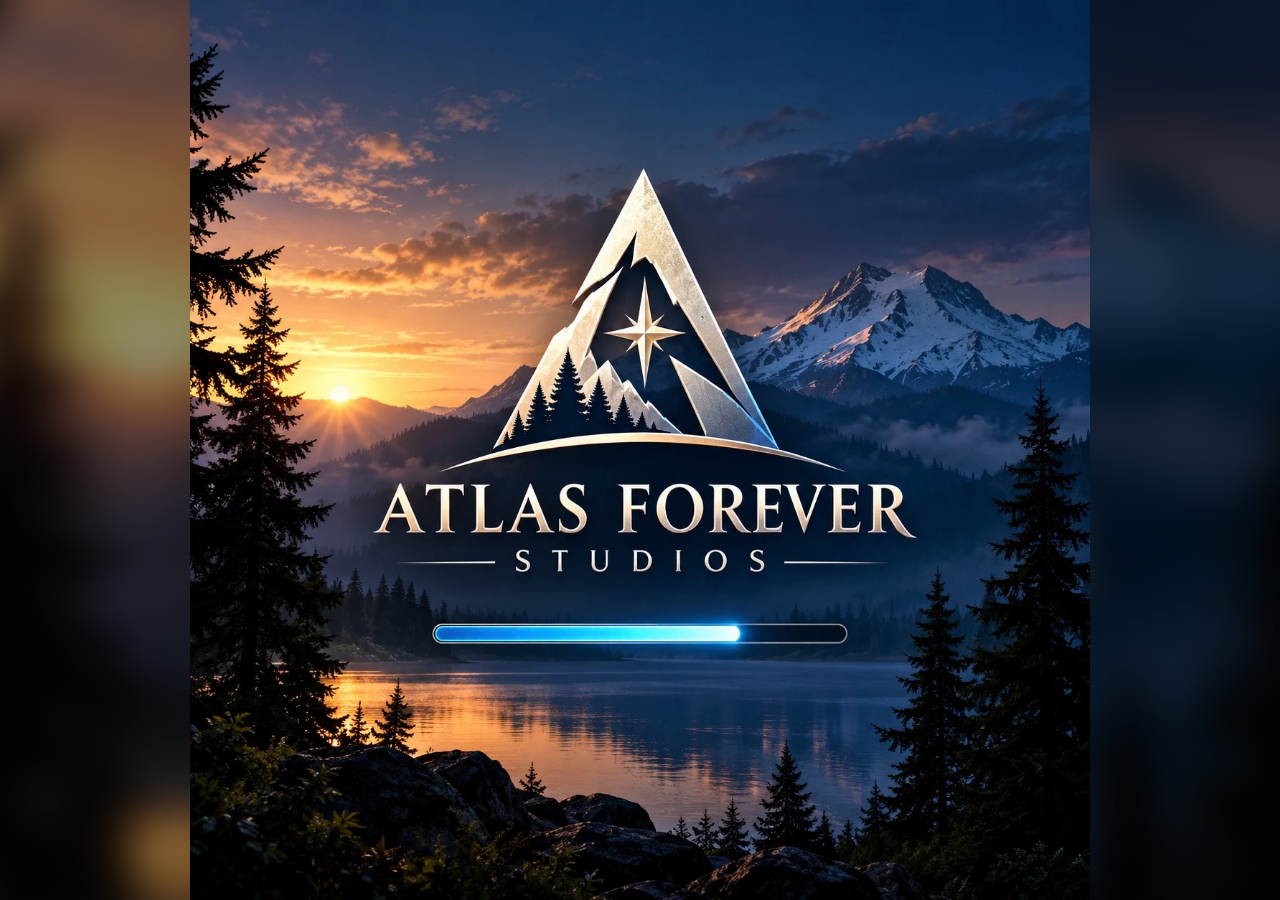
==== index.html @ 2c6d5b11 "Playable World Boss build Co-Authored-By: Claude Opus 5.5 <noreply@anthropic.com>" ====
<!doctype html>
<html lang="en">
<head>
  <meta charset="utf-8">
  <meta name="viewport" content="width=device-width, initial-scale=1, viewport-fit=cover, user-scalable=no">
  <meta name="theme-color" content="#0b1020">
  <title>World Boss</title>
  <link rel="stylesheet" href="css/theme.css">
  <link rel="stylesheet" href="css/app.css">
</head>
<body>
  <div id="studio-splash" aria-label="Atlas Forever Studios"><img class="bg" src="art/atlas-startup.webp" alt=""><img class="fg" src="art/atlas-startup.webp" alt="Atlas Forever Studios"></div>
  <div id="app">
    <header id="top"></header>
    <main id="screen"></main>
    <nav id="nav"></nav>
  </div>
  <div id="sheet-root"></div>
  <div id="toast" role="status" aria-live="polite"></div>
  <script type="module" src="js/main.js"></script>
</body>
</html>
---- css/theme.css ----
:root {
  --bg: #0b1020;
  --bg2: #0f1730;
  --panel: #121a33;
  --panel2: #18224a;
  --edge: #2a3763;
  --text: #e8ecff;
  --muted: #8a95c4;
  --gold: #f5b942;
  --ember: #ff6a3d;
  --hp: #d8322e;
  --hp2: #ff7a59;
  --ok: #3ddc84;
  --blue: #2f7bff;
  --gray: #5b6488;
  --radius: 14px;
  --safe-top: env(safe-area-inset-top, 0px);
  --safe-bottom: env(safe-area-inset-bottom, 0px);
  --font: system-ui, -apple-system, "Segoe UI", Roboto, sans-serif;
  --font-title: Georgia, "Times New Roman", serif;
}
* { box-sizing: border-box; -webkit-tap-highlight-color: transparent; }
html, body { margin: 0; height: 100%; background: var(--bg); color: var(--text); font-family: var(--font); overscroll-behavior: none; }
button { font: inherit; color: inherit; }
---- css/app.css ----
#app { height: 100dvh; display: grid; grid-template-rows: auto minmax(0, 1fr) auto; max-width: 560px; margin: 0 auto;
  padding-top: var(--safe-top); background: radial-gradient(120% 60% at 50% 0%, #1a2350 0%, var(--bg) 60%); }

/* header */
#top { display: flex; align-items: center; gap: 8px; padding: 8px 12px; }
#top .who { flex: 1; min-width: 0; }
#top .who b { display: block; font-size: 14px; white-space: nowrap; overflow: hidden; text-overflow: ellipsis; }
#top .who small { color: var(--muted); font-size: 11px; }
.pill { display: flex; align-items: center; gap: 6px; background: var(--panel); border: 1px solid var(--edge); border-radius: 999px; padding: 5px 12px; font-weight: 700; font-size: 14px; font-variant-numeric: tabular-nums; }
.pill i { width: 12px; height: 12px; border-radius: 50%; display: inline-block; }
.pill .coin { background: radial-gradient(circle at 35% 30%, #ffe08a, #d89a13); }
.pill .gem { background: linear-gradient(135deg, #c28bff, #6a3bd1); border-radius: 3px; transform: rotate(45deg) scale(.85); }

/* nav */
#nav { display: grid; grid-template-columns: repeat(5, 1fr); background: #0a0f22; border-top: 1px solid var(--edge); padding-bottom: var(--safe-bottom); }
#nav button { background: none; border: 0; padding: 9px 2px 8px; color: var(--muted); font-size: 11px; display: grid; gap: 2px; justify-items: center; }
#nav button svg { width: 22px; height: 22px; stroke: currentColor; fill: none; stroke-width: 1.8; stroke-linecap: round; stroke-linejoin: round; }
#nav button.on { color: var(--gold); }

#screen { min-height: 0; position: relative; }
.scroll { height: 100%; overflow-y: auto; padding: 4px 12px 16px; }

/* HOME: never scrolls */
.home { height: 100%; display: grid; grid-template-rows: auto minmax(0, 1fr) auto minmax(56px, .42fr) auto; gap: 8px; padding: 0 12px 8px; }
.boss-head { display: flex; justify-content: space-between; align-items: end; gap: 8px; }
.boss-head h1 { margin: 0; font: 700 21px var(--font-title); color: #ff9d73; text-shadow: 0 2px 8px #000a; line-height: 1.1; }
.boss-head small { color: var(--muted); font-size: 12px; display: block; }
.timer { background: var(--panel); border: 1px solid var(--edge); border-radius: 8px; padding: 5px 9px; font-size: 13px; font-weight: 700; color: var(--gold); font-variant-numeric: tabular-nums; white-space: nowrap; }
.claim { background: linear-gradient(180deg, #2c8a55, #1f6b41); border: 1px solid #55e08f55; border-radius: 10px; padding: 6px 10px; font-weight: 700; font-size: 13px; }

.stage { position: relative; min-height: 0; border-radius: var(--radius); border: 1px solid var(--edge); overflow: hidden; background: radial-gradient(70% 70% at 50% 55%, #3a1a22 0%, #170d1a 70%); display: grid; grid-template-rows: minmax(0, 1fr) auto; }
.art { position: relative; min-height: 0; display: grid; place-items: center; overflow: hidden; }
.rig { position: absolute; inset: 6px 6px 0; transform-origin: 50% 95%; }
.sway { position: absolute; inset: 0; display: grid; place-items: center; transform-origin: 50% 95%; }
.sway { animation: sway 4.2s ease-in-out infinite; }
.art img { position: absolute; inset: 0; width: 100%; height: 100%; object-fit: contain; object-position: 50% 100%; }
.art .ph { height: 100%; max-width: 100%; }
.art img[src*="pixel"] { image-rendering: pixelated; }
@keyframes sway { 0%,100% { transform: rotate(-1.6deg) translateY(0) scale(1); } 25% { transform: rotate(0deg) translateY(-1.2%) scale(1.02); }
  50% { transform: rotate(1.6deg) translateY(0) scale(1); } 75% { transform: rotate(0deg) translateY(-1.2%) scale(1.02); } }
.fx { position: absolute; pointer-events: none; z-index: 2; width: 90px; height: 90px; margin: -45px 0 0 -45px; }
.fx-slash { background: linear-gradient(135deg, transparent 44%, #fff 49%, #ffe7a8 51%, transparent 56%); animation: fxslash .35s ease-out forwards; }
@keyframes fxslash { from { clip-path: inset(0 100% 100% 0); opacity: 1; } 60% { clip-path: inset(0 0 0 0); opacity: 1; } to { opacity: 0; } }
.fx-arrow::before { content: ""; position: absolute; left: 0; top: 43px; width: 70px; height: 4px; background: #d9b27a; border-radius: 2px; }
.fx-arrow::after { content: ""; position: absolute; left: 66px; top: 37px; border: 8px solid transparent; border-left: 14px solid #dfe6ee; }
.fx-arrow { animation: fxarrow .5s ease-out forwards; }
@keyframes fxarrow { from { transform: translateX(-160px) rotate(-8deg); opacity: 1; } 35% { transform: translateX(0) rotate(0); opacity: 1; } 80% { opacity: 1; } to { opacity: 0; } }
.fx-bonk { display: grid; place-items: center; animation: fxbonk .6s ease-out forwards; }
.fx-bonk::before { content: ""; position: absolute; inset: 10px; background: radial-gradient(circle, #fff6 0 20%, transparent 21%),
  conic-gradient(from 0deg, #ffd36b 0 10%, transparent 10% 20%, #ffd36b 20% 30%, transparent 30% 40%, #ffd36b 40% 50%, transparent 50% 60%, #ffd36b 60% 70%, transparent 70% 80%, #ffd36b 80% 90%, transparent 90%);
  border-radius: 50%; mask: radial-gradient(circle, #000 55%, transparent 56%); }
.fx-bonk span { position: relative; font: 900 20px var(--font); color: #fff; text-shadow: 0 2px 0 #7a2f08, 0 0 8px #ff6a3d; transform: rotate(-12deg); }
@keyframes fxbonk { from { transform: scale(.3) rotate(0); opacity: 1; } 40% { transform: scale(1.1) rotate(25deg); opacity: 1; } to { transform: scale(1.3) rotate(40deg); opacity: 0; } }
.fx-magic { border-radius: 50%; border: 4px solid #9fd0ff; box-shadow: 0 0 18px #4aa8ff, inset 0 0 18px #4aa8ff; animation: fxmagic .55s ease-out forwards; }
@keyframes fxmagic { from { transform: scale(.2); opacity: 1; } to { transform: scale(1.6); opacity: 0; } }
.art .ph { aspect-ratio: 1; display: grid; place-items: center; font: 700 clamp(40px, 16vw, 90px) var(--font-title); color: #ffffff22; border-radius: 50%; background: radial-gradient(circle, #5a2a3a, #1a0e1c 70%); }
.art.dead .rig { animation: die .7s ease-in forwards; }
@keyframes die { to { transform: scale(.7) translateY(8%); filter: brightness(3) blur(6px); opacity: 0; } }
.float { position: absolute; font: 800 26px var(--font); color: #fff; text-shadow: 0 2px 0 #000, 0 0 10px #ff6a3d; pointer-events: none; animation: rise .9s ease-out forwards; }
@keyframes rise { from { transform: translateY(0) scale(.8); opacity: 1; } to { transform: translateY(-70px) scale(1.15); opacity: 0; } }

.hp { position: relative; height: 22px; margin: 6px 8px 8px; background: #200a0e; border: 1px solid #5a1d22; border-radius: 6px; overflow: hidden; }
.hp > b { position: absolute; inset: 0 auto 0 0; background: linear-gradient(180deg, var(--hp2), var(--hp)); transition: width .5s ease; }
.hp > span { position: absolute; inset: 0; display: grid; place-items: center; font-size: 12px; font-weight: 800; text-shadow: 0 1px 2px #000; font-variant-numeric: tabular-nums; }

.actions { display: grid; grid-template-columns: 1fr 1.25fr 1fr; gap: 8px; align-items: stretch; }
.left { background: var(--panel); border: 1px solid var(--edge); border-radius: 12px; padding: 8px 10px; display: grid; align-content: center; }
.left small { color: var(--muted); font-size: 11px; }
.left b { font-size: 20px; font-variant-numeric: tabular-nums; }
.attack { border: 0; border-radius: 14px; font: 800 22px var(--font-title); letter-spacing: .06em; padding: 14px 6px; color: #2a0f00; background: linear-gradient(180deg, #ffd36b, #f08a1e 60%, #d4560f); box-shadow: 0 4px 0 #7a2f08, 0 8px 18px #ff6a3d44; }
.attack:active { transform: translateY(3px); box-shadow: 0 1px 0 #7a2f08; }
.attack:disabled { filter: grayscale(.9) brightness(.6); box-shadow: none; }
.ad { background: var(--panel); border: 1px dashed var(--edge); border-radius: 12px; padding: 6px 8px; color: var(--muted); font-size: 11px; text-align: center; display: grid; align-content: center; gap: 2px; }
.ad b { color: #aeb8e6; font-size: 12px; }

.feed { background: var(--panel); border: 1px solid var(--edge); border-radius: 12px; padding: 4px 10px; overflow: hidden; display: grid; align-content: start; }
.feed .row { display: flex; justify-content: space-between; gap: 8px; font-size: 12px; padding: 2px 0; border-bottom: 1px solid #ffffff08; font-variant-numeric: tabular-nums; }
.feed .row:last-child { border: 0; }
.feed .row span:first-child { color: #b9c3f0; overflow: hidden; text-overflow: ellipsis; white-space: nowrap; }
.feed .row em { font-style: normal; color: var(--gold); font-weight: 700; }
.feed .row.kill em::after { content: " KILL"; color: var(--hp2); }
.feed .row small { color: var(--muted); margin-left: 8px; }
.feed .empty { color: var(--muted); font-size: 12px; align-self: center; text-align: center; }

.tiles { display: grid; grid-template-columns: repeat(3, 1fr); gap: 6px; }
.tile { background: var(--panel); border: 1px solid var(--edge); border-radius: 12px; padding: 7px 6px 6px; display: grid; gap: 3px; text-align: center; min-width: 0; }
.tile .nm { font-size: 11px; font-weight: 700; line-height: 1.1; min-height: 24px; display: grid; place-items: center; }
.tile .rk { font-size: 11px; color: var(--muted); }
.tile button.buy { border: 0; border-radius: 8px; padding: 6px 2px; font-weight: 800; font-size: 12px; background: linear-gradient(180deg, #3ddc84, #1f9a58); color: #04210f; }
.tile button.buy:disabled { background: #2a3260; color: #7580ad; }
.tile.locked { opacity: .55; }
.tile.locked button.buy { background: #232a52; color: #7580ad; }

/* generic cards, lists */
.card { background: var(--panel); border: 1px solid var(--edge); border-radius: var(--radius); padding: 12px; margin: 8px 0; }
.card h2 { margin: 0 0 8px; font: 700 16px var(--font-title); color: var(--gold); }
.kv { display: flex; justify-content: space-between; padding: 5px 0; border-bottom: 1px solid #ffffff0d; font-size: 14px; font-variant-numeric: tabular-nums; }
.kv:last-child { border: 0; }
.kv span:first-child { color: var(--muted); }
.badges { display: flex; flex-wrap: wrap; gap: 6px; }
.badge { background: linear-gradient(180deg, #5a4313, #2e2207); border: 1px solid var(--gold); color: var(--gold); border-radius: 8px; padding: 4px 8px; font-size: 12px; font-weight: 700; }
.seg { display: grid; grid-auto-flow: column; background: var(--panel); border: 1px solid var(--edge); border-radius: 10px; padding: 3px; gap: 3px; margin: 6px 0; }
.seg button { background: none; border: 0; border-radius: 8px; padding: 7px 4px; font-size: 13px; color: var(--muted); font-weight: 700; }
.seg button.on { background: #2b3a78; color: #fff; }
.lb .row { display: grid; grid-template-columns: 34px 1fr auto; gap: 8px; padding: 8px 4px; border-bottom: 1px solid #ffffff0d; font-size: 14px; font-variant-numeric: tabular-nums; }
.lb .row.me { background: #2b3a7833; border-radius: 8px; }
.lb .row .n { color: var(--muted); }
.lb .row .nm { overflow: hidden; text-overflow: ellipsis; white-space: nowrap; }
.lb .row .d { color: var(--gold); font-weight: 700; }
.lb .empty { color: var(--muted); padding: 18px 6px; text-align: center; font-size: 14px; }
.field { display: grid; gap: 4px; margin: 10px 0; font-size: 13px; color: var(--muted); }
.field input, .field select { background: #0c1330; border: 1px solid var(--edge); border-radius: 10px; padding: 10px; color: var(--text); font: inherit; font-size: 16px; }
.btn { border: 0; border-radius: 10px; padding: 10px 14px; font-weight: 800; background: linear-gradient(180deg, #4d86ff, #2f5fd0); color: #fff; }
.btn.gold { background: linear-gradient(180deg, #ffd36b, #e0821a); color: #2a0f00; }
.btn:disabled { background: #2a3260; color: #7580ad; }
.soon { display: grid; place-items: center; height: 100%; text-align: center; color: var(--muted); padding: 24px; }
.soon h2 { font: 700 22px var(--font-title); color: var(--gold); margin: 0 0 8px; }
.hist { display: grid; grid-template-columns: 1fr auto; gap: 2px 8px; padding: 8px 0; border-bottom: 1px solid #ffffff0d; font-size: 13px; }
.hist small { color: var(--muted); grid-column: 1 / -1; }
.ok { color: var(--ok); font-weight: 700; } .bad { color: var(--hp2); font-weight: 700; }

/* sheet */
#sheet-root { position: fixed; inset: 0; pointer-events: none; z-index: 20; }
.scrim { position: absolute; inset: 0; background: #0008; opacity: 0; transition: opacity .2s; pointer-events: auto; }
.sheet { position: absolute; left: 0; right: 0; bottom: 0; max-width: 560px; margin: 0 auto; background: var(--panel2); border: 1px solid var(--edge); border-radius: 18px 18px 0 0; padding: 16px 16px calc(16px + var(--safe-bottom)); transform: translateY(100%); transition: transform .22s ease; pointer-events: auto; }
.sheet.open { transform: none; } .scrim.open { opacity: 1; }
.sheet h3 { margin: 0 0 4px; font: 700 18px var(--font-title); color: var(--gold); }
.sheet p { color: var(--muted); font-size: 14px; margin: 4px 0 12px; }

#toast { position: fixed; left: 50%; bottom: calc(76px + var(--safe-bottom)); transform: translate(-50%, 20px); background: #1d2757; border: 1px solid var(--edge); border-radius: 10px; padding: 9px 14px; font-size: 14px; opacity: 0; transition: .2s; pointer-events: none; z-index: 30; max-width: 90vw; }
#toast.show { opacity: 1; transform: translate(-50%, 0); }

@media (max-height: 700px) { .boss-head h1 { font-size: 18px; } .tile .nm { min-height: 0; } .tile .rk { display: none; } .attack { padding: 10px 6px; font-size: 19px; } }
@media (prefers-reduced-motion: reduce) { .sway { animation: none !important; } .fx { display: none; } .float { animation-duration: .01s; } }

.chips { display: flex; gap: 6px; flex-wrap: wrap; margin-top: -2px; }
.chip { background: var(--panel); border: 1px solid var(--edge); border-radius: 999px; padding: 3px 10px; font-size: 11px; font-weight: 700; color: #b9c3f0; }
.chip.gold { color: var(--gold); border-color: #f5b94255; }
.guide { position: absolute; left: 8px; right: 8px; top: 8px; z-index: 3; display: flex; align-items: center; gap: 8px; justify-content: space-between;
  background: #101a3ee6; border: 1px solid var(--gold); border-radius: 12px; padding: 9px 12px; font-size: 13px; font-weight: 600; box-shadow: 0 6px 18px #0008; }
.guide .btn { padding: 7px 12px; flex: none; }
.pulse { animation: pulse 1.2s ease-in-out infinite; }
@keyframes pulse { 0%,100% { box-shadow: 0 0 0 0 #f5b94200; } 50% { box-shadow: 0 0 0 4px #f5b942aa; } }
.home { grid-template-rows: auto minmax(0, 1fr) auto auto minmax(56px, .42fr) auto !important; }

.tag { display: inline-flex; align-items: center; gap: 5px; min-width: 0; }
.tagname { overflow: hidden; text-overflow: ellipsis; white-space: nowrap; font-weight: 600; }
.bdg { flex: none; font: 800 9px var(--font); letter-spacing: .04em; padding: 2px 5px; border-radius: 4px; border: 1px solid; line-height: 1.2; }
.bdg-b10 { color: #d6a46c; border-color: #8a5a2b; background: #2a1a0c; }
.bdg-b25 { color: #d9e0ea; border-color: #7b8594; background: #1e232b; }
.bdg-b50 { color: #ffd36b; border-color: #a07a17; background: #2e2207; }
.bdg-b100 { color: #8fe3ff; border-color: #2d7f9a; background: #0b2430; }
.bdg-b250 { color: #c7a3ff; border-color: #6b45b5; background: #1e1236; }
.bdg-b500 { color: #ff8f8f; border-color: #a32b2b; background: #2e0b0b; }
.bdg-b1000 { color: #fff; border-color: #ffd36b; background: linear-gradient(90deg, #6b1020, #8a6410); }
.bdg-slayer { color: #ffe1d6; border-color: #ff6a3d; background: #3a1208; }
.feed .row { cursor: pointer; }
.lb .row { cursor: pointer; }
.cardhead { display: grid; gap: 2px; margin-bottom: 8px; font-size: 18px; }
.cardhead small { color: var(--muted); font-size: 12px; }
.picker { display: flex; flex-wrap: wrap; gap: 6px; }
.pick { background: var(--panel2); border: 1px solid var(--edge); border-radius: 999px; padding: 6px 10px; font-size: 12px; font-weight: 700; color: var(--muted); display: inline-flex; align-items: center; }
.pick.on { border-color: var(--blue); background: #16306a; color: #fff; }

#studio-splash { position: fixed; inset: 0; z-index: 100; background: #0b1020; display: grid; place-items: center; transition: opacity .55s ease; }
#studio-splash { overflow: hidden; }
#studio-splash img { position: absolute; inset: 0; width: 100%; height: 100%; }
#studio-splash img.bg { object-fit: cover; filter: blur(18px) brightness(.55); transform: scale(1.15); }
#studio-splash img.fg { object-fit: contain; }
#studio-splash.done { opacity: 0; pointer-events: none; }
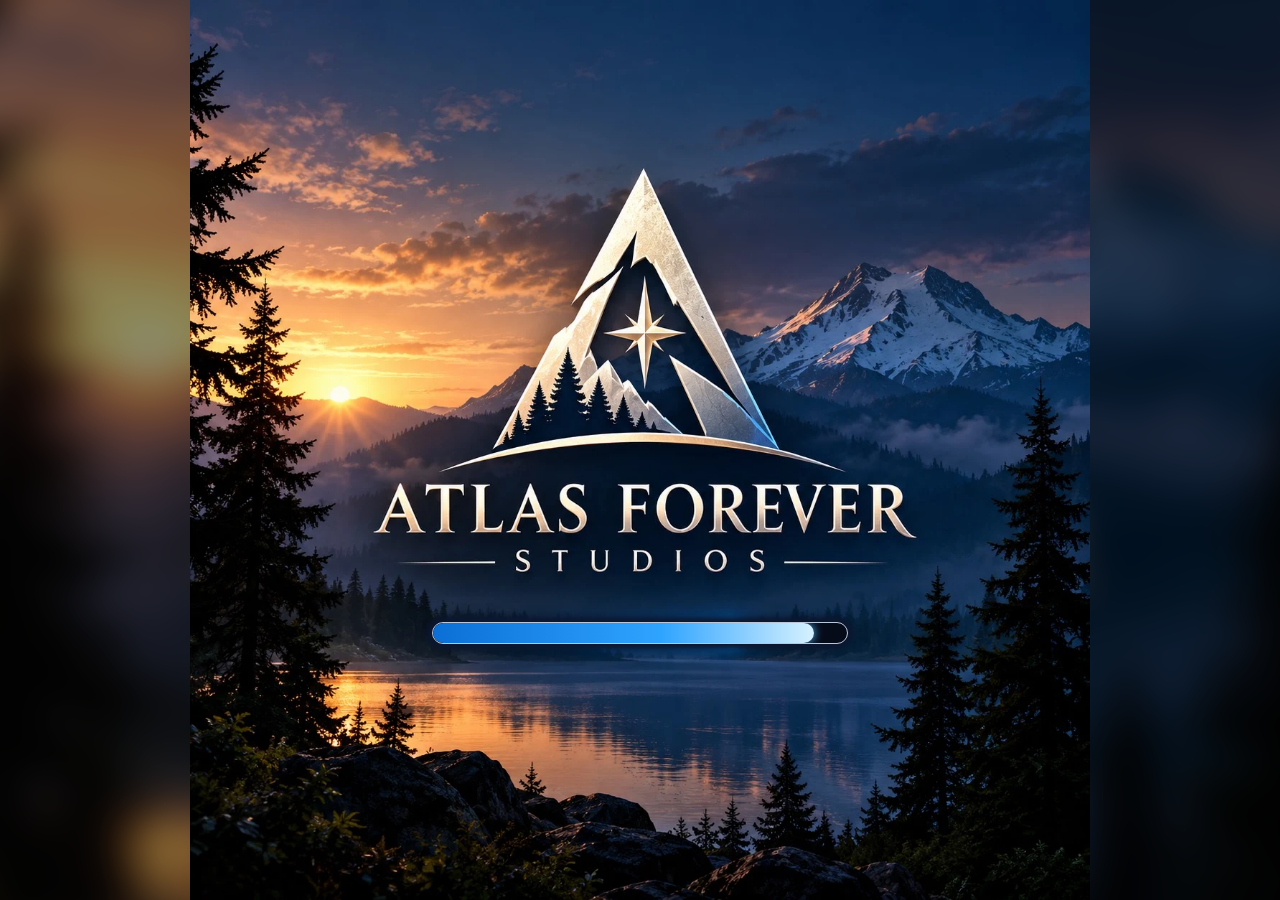
==== commit 2a032ef7: "Playable World Boss build Thu 11/12/2026  9:46:05.09 Co-Authored-By: Claude Fable 5.2 <noreply@anthr" ====
--- a/index.html
+++ b/index.html
@@ -9,7 +9,7 @@
   <link rel="stylesheet" href="css/app.css">
 </head>
 <body>
-  <div id="studio-splash" aria-label="Atlas Forever Studios"><img class="bg" src="art/atlas-startup.webp" alt=""><img class="fg" src="art/atlas-startup.webp" alt="Atlas Forever Studios"></div>
+  <div id="studio-splash" aria-label="Atlas Forever Studios"><img class="bg" src="art/atlas-startup.webp" alt=""><div class="fgbox"><img class="fg" src="art/atlas-startup.webp" alt="Atlas Forever Studios"><div class="sbar"><i></i></div></div></div>
   <div id="app">
     <header id="top"></header>
     <main id="screen"></main>
--- a/css/app.css
+++ b/css/app.css
@@ -141,7 +141,6 @@
 .guide .btn { padding: 7px 12px; flex: none; }
 .pulse { animation: pulse 1.2s ease-in-out infinite; }
 @keyframes pulse { 0%,100% { box-shadow: 0 0 0 0 #f5b94200; } 50% { box-shadow: 0 0 0 4px #f5b942aa; } }
-.home { grid-template-rows: auto minmax(0, 1fr) auto auto minmax(56px, .42fr) auto !important; }
 
 .tag { display: inline-flex; align-items: center; gap: 5px; min-width: 0; }
 .tagname { overflow: hidden; text-overflow: ellipsis; white-space: nowrap; font-weight: 600; }
@@ -168,3 +167,661 @@
 #studio-splash img.bg { object-fit: cover; filter: blur(18px) brightness(.55); transform: scale(1.15); }
 #studio-splash img.fg { object-fit: contain; }
 #studio-splash.done { opacity: 0; pointer-events: none; }
+
+/* ================================================================ Phase 3: arena, rig, classes, live tiles */
+.home { grid-template-rows: none; grid-template-areas: "head" "stage" "chips" "stats" "actions" "guide" "feed" "tiles";
+  grid-template-rows: auto minmax(0, 1fr) auto auto auto auto minmax(52px, .36fr) auto; gap: 7px; }
+.home > .boss-head { grid-area: head; } .home > .stage { grid-area: stage; } .home > .chips { grid-area: chips; }
+.home > .stats { grid-area: stats; } .home > .actions { grid-area: actions; } .home > .guide { grid-area: guide; }
+.home > .feed { grid-area: feed; } .home > .tiles { grid-area: tiles; }
+
+/* arena: type-colored light behind the boss, a lit floor, drifting embers */
+.stage { --glow: #ff6a2b; --glow2: #ff2f1f; isolation: isolate;
+  background: radial-gradient(55% 45% at 50% 62%, color-mix(in srgb, var(--glow) 34%, transparent) 0%, transparent 72%),
+              linear-gradient(180deg, #120a18 0%, #1b0f1f 55%, #2a1418 78%, #120a10 100%); }
+.stage[data-type="beast"] { --glow: #6fe07a; --glow2: #1f9e44; }
+.stage[data-type="humanoid"] { --glow: #ff5468; --glow2: #b0142f; }
+.stage[data-type="flying"] { --glow: #63ccff; --glow2: #2b6dff; }
+.stage[data-type="magical"] { --glow: #c08bff; --glow2: #7b3dff; }
+.stage::before { content: ""; position: absolute; left: -10%; right: -10%; bottom: 22px; height: 30%; z-index: 0; pointer-events: none;
+  background: radial-gradient(50% 60% at 50% 100%, color-mix(in srgb, var(--glow) 30%, transparent), transparent 70%); }
+.stage .aura { position: absolute; inset: 8% 14% 18%; z-index: 0; border-radius: 50%; pointer-events: none;
+  background: radial-gradient(closest-side, color-mix(in srgb, var(--glow) 55%, transparent), transparent);
+  opacity: .32; filter: blur(8px); animation: aura 3.4s ease-in-out infinite; }
+@keyframes aura { 50% { opacity: .52; transform: scale(1.07); } }
+.stage.roar .aura { animation: roarflare 1s ease-out; }
+@keyframes roarflare { 30% { opacity: 1; transform: scale(1.35); } }
+.embers { position: absolute; inset: 0; z-index: 1; pointer-events: none; overflow: hidden; }
+.embers i { position: absolute; bottom: 18px; left: var(--x); width: 4px; height: 4px; border-radius: 50%;
+  background: var(--glow); box-shadow: 0 0 6px var(--glow), 0 0 12px var(--glow2); opacity: 0;
+  animation: ember var(--t) linear var(--d) infinite; }
+@keyframes ember { 0% { transform: translate(0, 0) scale(1); opacity: 0; } 12% { opacity: .95; }
+  100% { transform: translate(var(--dx), -320px) scale(.3); opacity: 0; } }
+.stage > .art { z-index: 2; }
+.stage > .hp { z-index: 3; }
+.stage > .claim { z-index: 4; position: absolute; top: 8px; right: 8px; }
+
+/* boss rig: legs planted, torso breathes and leans on separate clocks */
+.rig { position: absolute; inset: 3% 2% 0; transform-origin: 50% 100%; }
+.rig .shadow { position: absolute; left: 20%; right: 20%; bottom: 1%; height: 8%; border-radius: 50%;
+  background: radial-gradient(closest-side, #000d, transparent); animation: shadow 3.2s ease-in-out infinite; }
+@keyframes shadow { 50% { transform: scaleX(.9); opacity: .7; } }
+.bob { position: absolute; inset: 0 0 3% 0; transform-origin: 50% 100%; animation: bob 6.6s ease-in-out infinite;
+  filter: drop-shadow(0 0 10px color-mix(in srgb, var(--glow) 60%, transparent)) brightness(1.12) contrast(1.06) saturate(1.1); }
+@keyframes bob { 0%, 100% { transform: translateY(0) rotate(-.7deg); } 50% { transform: translateY(-1.4%) rotate(.7deg); } }
+.legs, .torso { position: absolute; inset: 0; }
+.legs { -webkit-mask-image: linear-gradient(transparent 0 46%, #000 56%); mask-image: linear-gradient(transparent 0 46%, #000 56%); }
+.torso { -webkit-mask-image: linear-gradient(#000 0 56%, transparent 66%); mask-image: linear-gradient(#000 0 56%, transparent 66%);
+  transform-origin: 50% 60%; animation: breathe 3.2s ease-in-out infinite, lean 7.9s ease-in-out infinite; }
+@keyframes breathe { 0%, 100% { scale: 1 1; } 50% { scale: 1.018 1.04; } }
+@keyframes lean { 0%, 100% { rotate: -1.4deg; translate: 0 0; } 50% { rotate: 1.6deg; translate: 0 -.6%; } }
+.rig img { position: absolute; inset: 0; width: 100%; height: 100%; object-fit: contain; object-position: 50% 100%; user-select: none; }
+.bob .ph { position: absolute; inset: 10% 22% 6%; }
+.ring { position: absolute; left: 50%; bottom: 6%; width: 40%; aspect-ratio: 3 / 1; margin-left: -20%; border-radius: 50%; z-index: 3;
+  border: 3px solid var(--glow); box-shadow: 0 0 14px var(--glow); pointer-events: none; animation: ring .8s ease-out forwards; }
+@keyframes ring { from { transform: scale(.4); opacity: 1; } to { transform: scale(2.4); opacity: 0; } }
+.fx.big { transform: scale(1.5); }
+.art.dead .rig { animation: die .7s ease-in forwards; }
+@media (prefers-reduced-motion: reduce) { .bob, .torso, .aura, .embers i, .rig .shadow { animation: none !important; } }
+
+/* damage numbers */
+.float { z-index: 5; }
+.float.crit { font-size: 32px; color: #ffd36b; text-shadow: 0 2px 0 #5a2a00, 0 0 14px #ffb020; }
+.float.kill { font-size: 36px; color: #fff3c4; text-shadow: 0 2px 0 #5a2a00, 0 0 18px #ff6a3d; }
+.float.dbl { font-size: 14px; color: #9fd0ff; text-shadow: 0 1px 0 #000, 0 0 8px #2f7bff; }
+.float.gem { font-size: 18px; color: #d9b8ff; text-shadow: 0 1px 0 #000, 0 0 10px #8a4dff; }
+
+/* chips and stat strip */
+.chip.type { color: #fff; border-color: color-mix(in srgb, var(--glow, #ff6a2b) 50%, var(--edge)); }
+.chip.match { color: #8ff0a8; border-color: #3ddc8466; }
+.stats { display: flex; gap: 10px; flex-wrap: wrap; font-size: 11px; color: var(--muted); margin-top: -2px; font-variant-numeric: tabular-nums; }
+.stats b { color: var(--text); font-weight: 800; }
+
+/* right action column: daily ability + ad */
+.actions .side { display: grid; gap: 6px; }
+.ability { border: 1px solid var(--edge); border-radius: 12px; padding: 6px 8px; background: var(--panel); color: var(--muted);
+  font-size: 11px; display: grid; justify-items: center; align-content: center; gap: 1px; text-align: center; }
+.ability b { color: #dfe5ff; font-size: 12px; }
+.ability.ready { border-color: var(--gold); background: linear-gradient(180deg, #3a2a08, #1d1606); color: #ffe2a0; animation: pulse 1.4s ease-in-out infinite; }
+.ability.live { border-color: #ff6a3d; background: linear-gradient(180deg, #3a160a, #1d0c06); color: #ffc7ad; }
+.ability.used { opacity: .7; }
+.glyph { fill: none; stroke: currentColor; stroke-width: 1.9; stroke-linecap: round; stroke-linejoin: round; flex: none; }
+
+/* guide now sits under the action row, never over the boss */
+.guide { position: static; box-shadow: none; padding: 7px 10px; }
+
+/* feed */
+.feed .row .who { display: inline-flex; align-items: center; gap: 5px; min-width: 0; overflow: hidden; }
+.feed .row.crit em { color: #ffd36b; }
+.critmark { font-style: normal; font: 800 9px var(--font); color: #2a1600; background: #ffc83d; border-radius: 3px; padding: 1px 4px; margin-right: 6px; letter-spacing: .04em; }
+
+/* tiles: all six live */
+.tile.afford { border-color: #3ddc8455; }
+.tile .rk { white-space: nowrap; overflow: hidden; text-overflow: ellipsis; }
+
+/* class picker */
+.cls-list { display: grid; gap: 8px; margin: 8px 0 12px; max-height: 62vh; overflow-y: auto; }
+.cls-card { --c: #f2b84b; position: relative; display: grid; grid-template-columns: 52px 1fr; gap: 10px; align-items: center; text-align: left;
+  background: linear-gradient(90deg, color-mix(in srgb, var(--c) 16%, #121a33), #121a33 70%); border: 1px solid color-mix(in srgb, var(--c) 45%, var(--edge));
+  border-radius: 14px; padding: 10px; color: var(--text); }
+.cls-card.on { box-shadow: 0 0 0 2px var(--c); }
+.cls-warrior { --c: #f2b84b; } .cls-barbarian { --c: #ff5a43; } .cls-rogue { --c: #b07cff; } .cls-archer { --c: #5fd16a; } .cls-mage { --c: #4fa8ff; }
+.cls-ico { width: 52px; height: 52px; border-radius: 12px; display: grid; place-items: center; background: #0b1020; border: 1px solid color-mix(in srgb, var(--c) 55%, transparent); }
+.cls-name { font: 700 17px var(--font-title); color: var(--c); display: flex; gap: 8px; align-items: baseline; }
+.cls-name small { font: 600 11px var(--font); color: var(--muted); }
+.cls-pref { font-size: 12px; color: #c9d1f5; } .cls-pref em { font-style: normal; color: #8ff0a8; margin-left: 6px; font-weight: 700; }
+.cls-abil { font-size: 12px; color: var(--muted); } .cls-abil b { color: #e8ecff; }
+.cls-on { position: absolute; top: 8px; right: 10px; font-size: 10px; font-weight: 800; color: var(--c); }
+.muted { color: var(--muted); }
+#top .who .clsline { display: inline-flex; align-items: center; gap: 4px; }
+@media (max-height: 700px) { .stats span:last-child { display: none; } .ability { padding: 4px 6px; } }
+
+/* give the boss the room: compact rows around it */
+[hidden] { display: none !important; }
+.home { grid-template-rows: auto minmax(0, 1fr) auto auto auto auto minmax(40px, .26fr) auto; gap: 6px; }
+.home > .chips { flex-wrap: nowrap; overflow: hidden; white-space: nowrap; }
+.home > .stats { flex-wrap: nowrap; overflow: hidden; white-space: nowrap; gap: 9px; }
+.actions { height: 84px; }
+.actions .side { grid-template-rows: 1fr auto; }
+.actions .ad { padding: 3px 6px; font-size: 10px; }
+.actions .ad b { font-size: 11px; }
+.attack { padding: 0 6px; }
+.tile { padding: 5px 5px 5px; gap: 2px; }
+.tile .nm { min-height: 0; }
+@media (max-height: 760px) {
+  .actions { height: 70px; }
+  .actions .ad { display: none; }
+  .actions .side { grid-template-rows: 1fr; }
+  .tile .rk { display: none; }
+  .home > .stats span:nth-child(n+4) { display: none; }
+}
+.actions > * { min-height: 0; }
+.actions .side { grid-template-rows: minmax(0, 1fr) 26px; min-height: 0; }
+.actions .ability { min-height: 0; overflow: hidden; }
+.actions .ad { display: flex; align-items: center; justify-content: center; gap: 4px; overflow: hidden; white-space: nowrap; }
+@media (max-height: 760px) { .actions .side { grid-template-rows: minmax(0, 1fr); } }
+
+/* ================================================================ Mockup layout pass (2026-10-26) */
+.ico { fill: none; stroke: currentColor; stroke-width: 1.9; stroke-linecap: round; stroke-linejoin: round; flex: none;
+  filter: drop-shadow(0 0 4px color-mix(in srgb, currentColor 55%, transparent)); }
+.ico-clover, .ico-burst, .ico-coin, .ico-gem, .ico-skull { fill: color-mix(in srgb, currentColor 28%, transparent); }
+
+/* header: avatar, name, currency pills */
+#top { gap: 10px; padding: 8px 12px 6px; }
+.avatar { --c: #6d7fd6; position: relative; width: 44px; height: 44px; border-radius: 50%; padding: 0; flex: none; overflow: hidden;
+  display: grid; place-items: center; background: radial-gradient(circle at 50% 35%, #26346e, #0b1020);
+  border: 2px solid var(--c); box-shadow: 0 0 10px color-mix(in srgb, var(--c) 55%, transparent); }
+.avatar img { position: absolute; inset: 0; width: 100%; height: 100%; object-fit: cover; z-index: 1; }
+#top .who b { font-size: 15px; }
+#top .pill { background: linear-gradient(180deg, #18224a, #0e1532); border-color: #34437c; padding: 5px 12px 5px 8px; font-size: 15px; }
+
+/* boss title */
+.boss-head { position: relative; display: flex; justify-content: center; align-items: center; }
+.boss-head .titles { text-align: center; }
+.boss-head h1 { font: 700 24px var(--font-title); color: #ffcf8a; text-shadow: 0 0 12px #ff4d1f88, 0 2px 0 #3a0d00; letter-spacing: .01em; }
+.boss-head .bossname { display: block; font: 600 14px var(--font-title); color: #ff9d73; }
+.boss-head .timer { position: absolute; right: 0; top: 50%; transform: translateY(-50%); display: grid; text-align: center; line-height: 1.1;
+  padding: 4px 8px; border-color: #7a5a1e; background: #140d06cc; }
+.boss-head .timer small { font-size: 9px; color: #e7c27a; font-weight: 700; }
+.boss-head .timer b { font-size: 12px; color: #fff0c8; }
+
+/* stage: painted arena (art pack) with gradient fallback */
+.stage { border: 1px solid #5a2a2a; box-shadow: inset 0 0 40px #000c; }
+.stage .arena { position: absolute; inset: 0; z-index: 0; background-size: cover; background-position: center bottom; opacity: .95; }
+.stage[data-type="construct"] .arena { background-image: url(../assets/arenas/construct.webp); }
+.stage[data-type="beast"] .arena { background-image: url(../assets/arenas/beast.webp); }
+.stage[data-type="humanoid"] .arena { background-image: url(../assets/arenas/humanoid.webp); }
+.stage[data-type="flying"] .arena { background-image: url(../assets/arenas/flying.webp); }
+.stage[data-type="magical"] .arena { background-image: url(../assets/arenas/magical.webp); }
+.stage-tags { position: absolute; left: 8px; top: 8px; z-index: 4; display: flex; gap: 5px; flex-wrap: wrap; max-width: 70%; }
+.stage-tags .chip { background: #0b1020cc; backdrop-filter: blur(2px); }
+.stage > .hp { position: absolute; left: 8px; right: 8px; bottom: 8px; margin: 0; height: 26px; border: 1px solid #ffb34766; border-radius: 8px; background: #1a0508e6; }
+.stage > .hp > b { background: linear-gradient(180deg, #ff5a43, #c4161c 55%, #8a0d10); box-shadow: 0 0 10px #ff3b2f88; }
+.stage > .hp > span { inset: 0 52px 0 0; font-size: 12px; }
+.stage > .hp > em { position: absolute; right: 8px; top: 0; bottom: 0; display: grid; place-items: center; font-style: normal; font-weight: 800; font-size: 12px; text-shadow: 0 1px 2px #000; }
+.stage .art { margin-bottom: 38px; }
+
+/* action row: attacks left | ATTACK | daily ability */
+.actions { grid-template-columns: 1fr 1.35fr 1fr; height: 88px; }
+.actions .left { border-color: #34437c; text-align: center; justify-items: center; gap: 2px; }
+.actions .left small { font-size: 11px; color: #c9d1f5; font-weight: 700; }
+.left-num { display: flex; align-items: center; gap: 6px; }
+.left-num b { font-size: 22px; }
+.actions .left > small:last-child { font-size: 9px; color: var(--muted); font-weight: 600; }
+.attack { display: grid; place-items: center; align-content: center; gap: 2px; border: 2px solid #ffcf6a; border-radius: 14px;
+  font: 800 21px var(--font-title); letter-spacing: .08em; color: #fff3d6; text-shadow: 0 2px 0 #5a0b05, 0 0 10px #ff7a3d;
+  background: radial-gradient(120% 90% at 50% 20%, #ff5a3d 0%, #d8221a 45%, #8f0d0d 100%);
+  box-shadow: 0 0 0 1px #5a0b05, 0 0 18px #ff3b2f88, inset 0 0 12px #ffb34766; }
+.attack:active { transform: scale(.97); box-shadow: 0 0 0 1px #5a0b05, 0 0 10px #ff3b2f55; }
+.attack:disabled { filter: grayscale(.85) brightness(.6); }
+.actions .ability { border-radius: 12px; display: grid; justify-items: center; align-content: center; gap: 3px; padding: 6px;
+  background: linear-gradient(180deg, #2a1d5a, #150f33); border: 1px solid #6a4dd6; color: #d8ccff; }
+.actions .ability small { font-size: 10px; font-weight: 800; color: #e9e1ff; }
+.actions .ability b { font-size: 11px; padding: 3px 10px; border-radius: 7px; background: linear-gradient(180deg, #7b55ff, #5132d6); color: #fff; }
+.actions .ability.ready { animation: pulse 1.4s ease-in-out infinite; border-color: var(--gold); }
+.actions .ability.used b { background: #2a3260; color: #8a95c4; }
+.actions .ability.live b { background: linear-gradient(180deg, #ff8a3d, #d8521a); }
+
+/* panels */
+.panel { background: linear-gradient(180deg, #121a3a, #0c1230); border: 1px solid #2c3a74; border-radius: 14px; padding: 6px 8px 8px; min-height: 0; overflow: hidden; display: grid; grid-template-rows: auto minmax(0, 1fr); }
+.panel-head { display: flex; align-items: baseline; justify-content: space-between; gap: 8px; padding: 0 2px 4px; }
+.panel-head b { font: 700 15px var(--font-title); color: #f2f4ff; }
+.panel-head small { color: var(--muted); font-size: 11px; margin-right: auto; }
+.panel-head .link { background: none; border: 0; color: #9fb3ff; font-size: 11px; font-weight: 700; display: inline-flex; gap: 4px; align-items: center; padding: 0; }
+.home > .feed.panel { grid-area: feed; padding-bottom: 4px; }
+.feed-rows { overflow: hidden; display: grid; align-content: start; }
+.feed-rows .row { display: flex; justify-content: space-between; gap: 8px; font-size: 12px; padding: 3px 0; border-bottom: 1px solid #ffffff08; font-variant-numeric: tabular-nums; cursor: pointer; }
+.feed-rows .row:last-child { border: 0; }
+.feed-rows .row em { font-style: normal; color: #fff; font-weight: 700; }
+.feed-rows .row.crit em { color: #ffd36b; }
+.feed-rows .row.kill em::after { content: " KILL"; color: var(--hp2); }
+.feed-rows .row small { color: var(--muted); margin-left: 8px; }
+.feed-rows .who { display: inline-flex; align-items: center; gap: 6px; min-width: 0; overflow: hidden; }
+.feed-rows .av { --c: #5b6488; width: 18px; height: 18px; border-radius: 50%; display: grid; place-items: center; flex: none;
+  background: #0b1020; border: 1px solid var(--c); }
+.feed-rows .empty { color: var(--muted); font-size: 12px; text-align: center; padding: 6px; }
+.home > .upgrades.panel { grid-area: tiles; grid-template-rows: auto auto auto; }
+
+/* upgrade tiles like the mockup: icon + name/level, gold cost bar */
+.tiles { gap: 6px; }
+.tile { background: linear-gradient(180deg, #18224a, #10183a); border: 1px solid #34437c; border-radius: 10px; padding: 5px; gap: 5px; text-align: left; }
+.tile-top { display: flex; align-items: center; gap: 6px; min-width: 0; }
+.tile-ico { width: 30px; height: 30px; flex: none; display: grid; place-items: center; }
+.tile-txt { display: grid; min-width: 0; line-height: 1.15; }
+.tile-txt .nm { font-size: 11px; font-weight: 700; white-space: nowrap; overflow: hidden; text-overflow: ellipsis; min-height: 0; display: block; }
+.tile-txt .rk { font-size: 10px; color: var(--muted); display: block !important; }
+.tile button.buy { display: flex; align-items: center; justify-content: center; gap: 4px; border-radius: 7px; padding: 4px 2px;
+  background: linear-gradient(180deg, #3fcf6b, #1f8f45); color: #fff; font-size: 13px; text-shadow: 0 1px 0 #0a3a18; border: 1px solid #7ff0a0; }
+.tile button.buy:disabled { background: linear-gradient(180deg, #2a3160, #1d234a); border-color: #3a4580; color: #8a95c4; text-shadow: none; }
+.stats { display: grid; grid-template-columns: repeat(4, 1fr); gap: 4px; margin-top: 6px; padding-top: 6px; border-top: 1px solid #2c3a74; }
+.stat { display: flex; align-items: center; gap: 5px; min-width: 0; }
+.stat span { display: grid; line-height: 1.1; min-width: 0; }
+.stat small { font-size: 9px; color: var(--muted); white-space: nowrap; overflow: hidden; text-overflow: ellipsis; }
+.stat b { font-size: 13px; color: #fff; }
+
+/* nav like the mockup */
+#nav { grid-template-columns: repeat(4, 1fr); background: linear-gradient(180deg, #0f1636, #080c1e); border-top: 1px solid #2c3a74; }
+#nav button { font-size: 12px; font-weight: 700; padding: 7px 2px 8px; }
+#nav button.on { color: #ffd36b; background: radial-gradient(80% 90% at 50% 100%, #ffb34733, transparent 70%); }
+
+/* rows: stage takes the slack */
+.home { grid-template-areas: "head" "stage" "actions" "guide" "feed" "tiles";
+  grid-template-rows: auto minmax(0, 1fr) auto auto minmax(64px, .30fr) auto; gap: 6px; }
+@media (max-height: 760px) {
+  .boss-head h1 { font-size: 19px; } .boss-head .bossname { font-size: 12px; }
+  .actions { height: 72px; } .attack { font-size: 18px; }
+  .tile-txt .rk { display: none !important; } .tile-ico { width: 24px; height: 24px; }
+  .stats { display: none; }
+  .home { grid-template-rows: auto minmax(0, 1fr) auto auto minmax(46px, .22fr) auto; }
+}
+.home { grid-template-rows: auto minmax(0, 1fr) auto auto minmax(60px, .30fr) auto; }
+@media (max-height: 760px) { .home { grid-template-rows: auto minmax(0, 1fr) auto auto minmax(52px, .24fr) auto; } .actions { height: 66px; } }
+
+/* ================================================================ Juice + color pass (2026-11-01) */
+/* app backdrop: deep navy with a faint starfield and vignette */
+html, body { background: #060a18; }
+#app { background:
+  radial-gradient(120% 55% at 50% -5%, #1d2a66 0%, transparent 60%),
+  radial-gradient(1px 1px at 12% 18%, #ffffff55 50%, transparent 51%), radial-gradient(1px 1px at 72% 9%, #ffffff44 50%, transparent 51%),
+  radial-gradient(1px 1px at 88% 34%, #ffffff33 50%, transparent 51%), radial-gradient(1px 1px at 33% 62%, #ffffff22 50%, transparent 51%),
+  radial-gradient(1.5px 1.5px at 55% 80%, #9fb3ff33 50%, transparent 51%),
+  linear-gradient(180deg, #0b1130 0%, #070b1d 100%); }
+
+/* gold title text like the mockup */
+.boss-head h1 { background: linear-gradient(180deg, #fff1c2 0%, #ffc45a 45%, #e07b1a 100%); -webkit-background-clip: text; background-clip: text;
+  color: transparent; text-shadow: none; filter: drop-shadow(0 2px 0 #3a0d00) drop-shadow(0 0 10px #ff6a2b66); }
+.panel-head b { background: linear-gradient(180deg, #ffffff, #c9d4ff); -webkit-background-clip: text; background-clip: text; color: transparent; }
+
+/* panels: glowing top edge */
+.panel { position: relative; box-shadow: inset 0 1px 0 #ffffff14, 0 6px 18px #0008; }
+.panel::before { content: ""; position: absolute; left: 12%; right: 12%; top: 0; height: 1px; background: linear-gradient(90deg, transparent, #8fa6ff88, transparent); }
+
+/* upgrade icon chips colored per stat */
+.tile-ico { border-radius: 9px; background: radial-gradient(circle at 50% 40%, color-mix(in srgb, currentColor 30%, transparent), #0b1020 75%); }
+.tile:nth-child(1) .tile-ico { color: #ffd36b; } .tile:nth-child(2) .tile-ico { color: #5fe07a; } .tile:nth-child(3) .tile-ico { color: #ffb347; }
+.tile:nth-child(4) .tile-ico { color: #ffcf4a; } .tile:nth-child(5) .tile-ico { color: #7fd3ff; } .tile:nth-child(6) .tile-ico { color: #ff5a5a; }
+.tile.afford { border-color: #3ddc8488; box-shadow: 0 0 10px #3ddc8422; }
+.tile:active { transform: scale(.97); }
+
+/* currency pills */
+#top .pill { box-shadow: inset 0 1px 0 #ffffff12; }
+#top .pill span { font-variant-numeric: tabular-nums; min-width: 2.2em; text-align: right; }
+.flyer { position: fixed; left: 0; top: 0; z-index: 40; pointer-events: none; filter: drop-shadow(0 0 6px #ffcf4a); }
+
+/* HP bar: trailing ghost + rage pulse */
+.stage > .hp > .ghost { position: absolute; inset: 0 auto 0 0; background: #ffe7c4; opacity: .85; transition: width .7s ease .35s; }
+.stage > .hp > b { z-index: 1; transition: width .18s ease-out; }
+.stage > .hp > span, .stage > .hp > em { z-index: 2; }
+.stage.enraged > .hp { animation: hppulse 1s ease-in-out infinite; }
+@keyframes hppulse { 50% { box-shadow: 0 0 14px #ff3b2f; border-color: #ff6a3d; } }
+.stage.enraged .bob { animation-duration: 3.3s; filter: drop-shadow(0 0 14px #ff2a1a) brightness(1.15) contrast(1.1) saturate(1.3); }
+.stage.enraged .aura { background: radial-gradient(closest-side, #ff2a1a99, transparent); animation-duration: 1.4s; }
+.stage.enraged .torso { animation-duration: 1.7s, 5s; }
+
+/* sparks canvas sits over the boss, under the HP bar */
+.sparks { position: absolute; inset: 0; width: 100%; height: 100%; z-index: 3; pointer-events: none; }
+
+/* boss swipe at the player */
+.claws { position: absolute; inset: 0; z-index: 6; pointer-events: none; }
+.claws i { position: absolute; top: 12%; width: 9px; height: 80%; border-radius: 50%;
+  background: linear-gradient(180deg, transparent, #fff 20%, #ff4a3d 55%, transparent);
+  box-shadow: 0 0 12px #ff3b2f, 0 0 24px #ff3b2f88; transform-origin: top; animation: claw .9s ease-out forwards; }
+.claws i:nth-child(1) { left: 34%; } .claws i:nth-child(2) { left: 48%; animation-delay: .04s; } .claws i:nth-child(3) { left: 62%; animation-delay: .08s; }
+@keyframes claw { 0% { transform: rotate(-24deg) scaleY(0); opacity: 1; } 25% { transform: rotate(-24deg) scaleY(1); opacity: 1; } 100% { transform: rotate(-24deg) scaleY(1); opacity: 0; } }
+.stage.flash::after { content: ""; position: absolute; inset: 0; z-index: 7; background: radial-gradient(circle, #ff3b2f55, #ff000022 60%, transparent); pointer-events: none; }
+
+/* kill banner */
+.banner { position: absolute; left: 0; right: 0; top: 34%; z-index: 8; display: grid; justify-items: center; pointer-events: none;
+  animation: banner 2.4s ease forwards; }
+.banner b { font: 800 40px var(--font-title); letter-spacing: .08em; background: linear-gradient(180deg, #fff6d6, #ffc45a 50%, #d4560f);
+  -webkit-background-clip: text; background-clip: text; color: transparent; filter: drop-shadow(0 3px 0 #3a0d00) drop-shadow(0 0 16px #ff6a2b); }
+.banner small { font-size: 13px; font-weight: 800; color: #fff; text-shadow: 0 1px 3px #000; }
+@keyframes banner { 0% { transform: scale(2.2); opacity: 0; } 12% { transform: scale(1); opacity: 1; } 80% { opacity: 1; } 100% { transform: scale(1.05) translateY(-10px); opacity: 0; } }
+
+/* attack button: idle shine sweep */
+.attack { position: relative; overflow: hidden; }
+.attack::after { content: ""; position: absolute; top: -20%; bottom: -20%; width: 30%; left: -40%;
+  background: linear-gradient(100deg, transparent, #ffffff55, transparent); transform: skewX(-18deg); animation: shine 3.2s ease-in-out infinite; }
+@keyframes shine { 0%, 60% { left: -40%; } 100% { left: 130%; } }
+.attack > * { position: relative; z-index: 1; }
+.attack.pulse { animation: attackpulse 1.1s ease-in-out infinite; }
+@keyframes attackpulse { 50% { box-shadow: 0 0 0 3px #ffcf6a, 0 0 28px #ff3b2f; } }
+
+/* feed rows slide in */
+.feed-rows .row:first-child { animation: rowin .35s ease-out; }
+@keyframes rowin { from { transform: translateX(-12px); opacity: 0; } }
+
+@media (prefers-reduced-motion: reduce) { .attack::after, .stage.enraged > .hp, .feed-rows .row:first-child { animation: none !important; } }
+
+/* ================================================================ Tech Tree */
+.tree { height: 100%; display: grid; grid-template-rows: auto auto minmax(0, 1fr) auto; gap: 6px; padding: 0 10px 8px; position: relative; }
+.tree-head { display: flex; align-items: center; justify-content: space-between; }
+.tree-title { display: flex; align-items: center; gap: 8px; }
+.tree-title h2 { margin: 0; font: 700 22px var(--font-title); background: linear-gradient(180deg, #ffffff, #9fc0ff); -webkit-background-clip: text; background-clip: text; color: transparent; }
+.tree-head .pill { background: linear-gradient(180deg, #18224a, #0e1532); border-color: #6a4dd6; }
+.tree-legend { display: flex; gap: 10px; flex-wrap: wrap; font-size: 11px; color: var(--muted); }
+.tree-legend span { display: inline-flex; align-items: center; gap: 4px; }
+.tree-legend i { width: 8px; height: 8px; border-radius: 50%; background: var(--c); box-shadow: 0 0 6px var(--c); }
+.tree-vp { position: relative; overflow: hidden; touch-action: none; border-radius: 14px; border: 1px solid #2c3a74; cursor: grab;
+  background: radial-gradient(80% 60% at 50% 30%, #1a2458 0%, #0a0f26 70%),
+    repeating-linear-gradient(0deg, transparent 0 46px, #ffffff06 46px 47px), repeating-linear-gradient(90deg, transparent 0 46px, #ffffff06 46px 47px); }
+.tree-world { position: absolute; left: 0; top: 0; transform-origin: 0 0; }
+.tree-lines { position: absolute; inset: 0; overflow: visible; }
+.tree-lines path { fill: none; stroke: #3a4580; stroke-width: 3; stroke-linecap: round; }
+.tree-lines path.lit { stroke: var(--c); filter: drop-shadow(0 0 4px var(--c)); }
+.tnode { --c: #ffc45a; position: absolute; width: 62px; padding: 0; background: none; border: 0; display: grid; justify-items: center; gap: 3px; color: var(--text); }
+.tn-box { position: relative; width: 62px; height: 62px; display: grid; place-items: center; border-radius: 14px;
+  background: radial-gradient(circle at 50% 35%, color-mix(in srgb, var(--c) 28%, #121a3a), #0b1020 80%);
+  border: 2px solid color-mix(in srgb, var(--c) 70%, transparent); box-shadow: 0 0 12px color-mix(in srgb, var(--c) 40%, transparent), inset 0 0 10px #0008; }
+.tn-box small { position: absolute; bottom: -1px; left: 50%; transform: translate(-50%, 50%); font-size: 10px; font-weight: 800; padding: 1px 6px;
+  border-radius: 6px; background: #0b1020; border: 1px solid color-mix(in srgb, var(--c) 70%, transparent); color: #fff; white-space: nowrap; }
+.tn-name { font-size: 10px; font-weight: 700; text-align: center; line-height: 1.1; margin-top: 6px; text-shadow: 0 1px 2px #000; width: 86px; }
+.tnode.locked .tn-box { background: #0d1330; border-color: #2e3866; box-shadow: none; }
+.tnode.locked .tn-name { color: #7b86b8; }
+.tnode.max .tn-box { border-color: #ffd36b; box-shadow: 0 0 16px #ffc45a99, inset 0 0 12px #ffc45a33; }
+.tnode.max .tn-box small { background: #ffc45a; color: #2a1600; border-color: #ffd36b; }
+.tnode.afford .tn-box { animation: nodeglow 1.6s ease-in-out infinite; }
+@keyframes nodeglow { 50% { box-shadow: 0 0 22px var(--c), inset 0 0 12px color-mix(in srgb, var(--c) 30%, transparent); } }
+.tree-cls { position: absolute; width: 120px; flex-wrap: wrap; text-align: center; font-size: 11px; font-weight: 700; color: #ffb39f; display: flex; gap: 5px; align-items: center; justify-content: center; }
+.tree-tools { position: absolute; right: 18px; bottom: 44px; display: grid; gap: 6px; }
+.tree-tools button { width: 38px; height: 34px; border-radius: 10px; border: 1px solid #34437c; background: #121a3add; color: #fff; font-weight: 800; font-size: 14px; }
+.tree-hint { font-size: 11px; color: var(--muted); text-align: center; }
+.tsheet-head { --c: #ffc45a; display: flex; gap: 12px; align-items: center; margin-bottom: 6px; }
+.tsheet-head .tn-box { width: 52px; height: 52px; flex: none; }
+.tsheet-head small { color: var(--muted); font-size: 12px; }
+.tranks { display: grid; gap: 4px; }
+.trank { display: flex; gap: 8px; align-items: center; font-size: 13px; color: var(--muted); padding: 5px 8px; border-radius: 8px; border: 1px solid #ffffff0d; }
+.trank i { font-style: normal; width: 20px; height: 20px; border-radius: 50%; display: grid; place-items: center; font-size: 11px; font-weight: 800; border: 1px solid #3a4580; }
+.trank.done { color: #e9ffef; } .trank.done i { background: #3ddc84; color: #04210f; border-color: #3ddc84; }
+.trank.next { color: #fff; border-color: #ffc45a; background: #2a1d0866; } .trank.next i { border-color: #ffc45a; color: #ffc45a; }
+.why { color: #ffb39f !important; }
+.btn.ghost { background: #18224a; border: 1px solid #34437c; }
+
+/* ================================================================ Store */
+.store-head { display: flex; align-items: center; justify-content: center; gap: 8px; margin: 4px 0 2px; }
+.store-head h2 { margin: 0; font: 700 24px var(--font-title); background: linear-gradient(180deg, #fff1c2, #ffc45a 50%, #e07b1a); -webkit-background-clip: text; background-clip: text; color: transparent; }
+.store-panel { display: block; margin: 8px 0; padding: 8px; }
+.packs { display: grid; grid-template-columns: repeat(3, 1fr); gap: 8px; }
+.pack { position: relative; display: grid; justify-items: center; gap: 4px; padding: 8px 4px 6px; border-radius: 12px; border: 1px solid #4a3a8a;
+  background: radial-gradient(circle at 50% 40%, #3a2470, #141033 75%); color: #fff; overflow: hidden; }
+.pack-n { font: 700 13px var(--font-title); }
+.pack-ico { height: 56px; display: grid; place-items: center; }
+.pack-bonus { position: absolute; right: 0; top: 46%; font-size: 9px; font-weight: 800; background: #c41b1b; padding: 2px 6px; border-radius: 6px 0 0 6px; }
+.pack-price { width: 100%; padding: 5px 0; border-radius: 8px; font-weight: 800; background: linear-gradient(180deg, #3fcf6b, #1f8f45); border: 1px solid #7ff0a0; }
+.soon-tag { position: absolute; left: 4px; top: 4px; font-style: normal; font-size: 9px; font-weight: 800; color: #2a1600; background: #ffc45a; padding: 1px 5px; border-radius: 5px; }
+.boosts { display: grid; grid-template-columns: repeat(3, 1fr); gap: 8px; }
+.boost { position: relative; display: grid; justify-items: center; gap: 3px; padding: 10px 4px 8px; border-radius: 12px; border: 1px solid #34437c;
+  background: linear-gradient(180deg, #18224a, #10183a); color: #fff; }
+.boost b { font-size: 12px; } .boost small { font-size: 10px; color: var(--muted); text-align: center; }
+.boost .watch, .boost .price { margin-top: 4px; display: inline-flex; gap: 4px; align-items: center; font-size: 11px; font-weight: 800; padding: 4px 10px; border-radius: 8px;
+  background: linear-gradient(180deg, #7b55ff, #5132d6); }
+.earn { display: grid; gap: 10px; }
+.earn-row { display: flex; gap: 10px; align-items: flex-start; }
+.earn-row b { display: block; font-size: 14px; } .earn-row small { color: var(--muted); font-size: 12px; }
+.fine { color: var(--muted); font-size: 11px; text-align: center; }
+.soon-tag { left: auto; right: 4px; top: 4px; }
+.pack-n, .boost b { margin-top: 12px; }
+
+/* chest-up framing: the boss fills the arena, head always clear, nothing drawn over it */
+.home { grid-template-areas: "head" "tags" "stage" "actions" "guide" "feed" "tiles";
+  grid-template-rows: auto auto minmax(0, 1fr) auto auto minmax(60px, .30fr) auto; }
+.home > .boss-tags { grid-area: tags; display: flex; gap: 5px; justify-content: center; flex-wrap: nowrap; overflow: hidden; white-space: nowrap; margin-top: -3px; }
+.boss-tags .claim { position: static; padding: 3px 10px; font-size: 11px; border-radius: 999px; }
+.stage .art { margin-bottom: 0; }
+.rig { inset: 6% 0 0 0; }
+.bob { inset: 0; }
+.rig img { top: 0; bottom: auto; height: 158%; object-fit: contain; object-position: 50% 0; }
+.rig .shadow { display: none; }
+.torso { transform-origin: 50% 45%; }
+@media (max-height: 760px) { .home { grid-template-rows: auto auto minmax(0, 1fr) auto auto minmax(52px, .24fr) auto; } }
+.home { grid-template-columns: minmax(0, 1fr); }
+.home > * { min-width: 0; }
+@media (max-width: 380px) { .boss-tags .chip.gold { display: none; } }
+
+/* ================================================================ Profile + Leaderboard (mockup style) */
+.scroll .card { background: linear-gradient(180deg, #121a3a, #0c1230); border-color: #2c3a74; box-shadow: inset 0 1px 0 #ffffff14, 0 6px 18px #0008; }
+.scroll .card h2 { background: linear-gradient(180deg, #fff1c2, #ffc45a); -webkit-background-clip: text; background-clip: text; color: transparent; }
+.card-row { display: flex; justify-content: space-between; align-items: baseline; } .card-row small { color: var(--muted); }
+.phero { --c: #6d7fd6; display: flex; gap: 14px; align-items: center; background: radial-gradient(120% 120% at 0% 0%, color-mix(in srgb, var(--c) 22%, #121a3a), #0c1230 70%) !important; }
+.phero-av { width: 76px; height: 76px; flex: none; border-radius: 50%; display: grid; place-items: center; background: radial-gradient(circle at 50% 35%, #26346e, #0b1020);
+  border: 3px solid var(--c); box-shadow: 0 0 16px color-mix(in srgb, var(--c) 60%, transparent); }
+.phero-txt { display: grid; gap: 3px; min-width: 0; flex: 1; }
+.phero-txt .tag { font-size: 20px; }
+.phero-txt small { color: var(--muted); font-size: 12px; }
+.phero-bar { height: 6px; border-radius: 4px; background: #0b1020; border: 1px solid #2c3a74; overflow: hidden; margin-top: 4px; }
+.phero-bar i { display: block; height: 100%; background: linear-gradient(90deg, #ffffff, #b3001b, #ffc83d); }
+.pstats { display: grid; grid-template-columns: 1fr 1fr; gap: 10px 12px; }
+.pstat { display: flex; gap: 8px; align-items: center; min-width: 0; }
+.pstat small { display: block; font-size: 11px; color: var(--muted); }
+.pstat b { display: block; font-size: 15px; font-variant-numeric: tabular-nums; white-space: nowrap; overflow: hidden; text-overflow: ellipsis; }
+.pnote { margin-top: 10px; font-size: 12px; color: var(--muted); border-top: 1px solid #ffffff0d; padding-top: 8px; }
+.achs { display: grid; grid-template-columns: repeat(4, 1fr); gap: 8px; }
+.ach { display: grid; justify-items: center; text-align: center; gap: 2px; padding: 8px 2px; border-radius: 12px; background: #0d1330; border: 1px solid #2e3866; }
+.ach-medal { width: 44px; height: 44px; display: grid; place-items: center; border-radius: 50%; background: #0b1020; border: 2px solid #2e3866; }
+.ach b { font-size: 11px; } .ach small { font-size: 10px; color: var(--muted); }
+.ach.have { border-color: #a07a17; background: radial-gradient(circle at 50% 30%, #3a2a08, #141008); }
+.ach.have .ach-medal { border-color: #ffc45a; box-shadow: 0 0 12px #ffc45a77; }
+.hrow { display: grid; grid-template-columns: 34px 1fr auto; gap: 10px; align-items: center; padding: 8px 0; border-bottom: 1px solid #ffffff0d; }
+.hrow:last-child { border: 0; }
+.hico { --c: #8a95c4; width: 34px; height: 34px; border-radius: 9px; display: grid; place-items: center; color: var(--c);
+  background: radial-gradient(circle, color-mix(in srgb, var(--c) 30%, transparent), #0b1020 75%); border: 1px solid color-mix(in srgb, var(--c) 50%, transparent); }
+.hico .ico { color: var(--c); }
+.htxt { min-width: 0; } .htxt b { display: block; font-size: 14px; white-space: nowrap; overflow: hidden; text-overflow: ellipsis; }
+.htxt small { color: var(--muted); font-size: 11px; }
+.hstat { display: grid; justify-items: end; font-size: 12px; } .hstat small { color: var(--muted); font-weight: 400; font-size: 10px; }
+.boards .lb .row { align-items: center; }
+.boards .n.medal { width: 26px; height: 26px; border-radius: 50%; display: grid; place-items: center; font-weight: 800; color: #1a1000; }
+.boards .m1 { background: radial-gradient(circle at 35% 30%, #fff2b0, #e0a81a); box-shadow: 0 0 8px #ffc45a; }
+.boards .m2 { background: radial-gradient(circle at 35% 30%, #ffffff, #9aa4b8); }
+.boards .m3 { background: radial-gradient(circle at 35% 30%, #ffd2a8, #b8692a); }
+.boards .lb .row .d { color: #ffd36b; }
+/* slide switches: solid blue on, solid gray off, instant */
+.slide { width: 100%; display: flex; justify-content: space-between; align-items: center; background: none; border: 0; border-bottom: 1px solid #ffffff0d; padding: 10px 0; color: var(--text); font-size: 15px; }
+.slide:last-child { border: 0; }
+.slide i { width: 48px; height: 28px; border-radius: 999px; background: #5b6488; position: relative; transition: background .15s; flex: none; }
+.slide i b { position: absolute; top: 3px; left: 3px; width: 22px; height: 22px; border-radius: 50%; background: #fff; transition: transform .15s; }
+.slide.on i { background: #2f7bff; }
+.slide.on i b { transform: translateX(20px); }
+.plink { display: block; margin-top: 10px; color: #9fb3ff; font-size: 13px; }
+.card.danger { border-color: #6a2a2a !important; }
+.card.danger h2 { background: none !important; color: #ff8a7a !important; -webkit-text-fill-color: #ff8a7a; }
+.btn.hold { position: relative; overflow: hidden; width: 100%; background: #3a1414; border: 1px solid #b3001b; color: #ffc7bf; touch-action: none; user-select: none; }
+.btn.hold i { position: absolute; inset: 0 100% 0 0; background: #b3001b; transition: right 0s; }
+.btn.hold.holding i { right: 0; transition: right 1.1s linear; }
+.btn.hold span { position: relative; }
+
+/* ================================================================ Painted boss portraits (2026-11-03) */
+.stage.portrait .art { margin: 0; }
+.rig.portrait { inset: 0; }
+.rig.portrait .bob { inset: -4%; filter: none; animation: pbreathe 4.2s ease-in-out infinite, pdrift 9.7s ease-in-out infinite; transform-origin: 50% 30%; }
+.rig.portrait img { position: absolute; inset: 0; width: 100%; height: 100%; object-fit: cover; object-position: 50% 30%; }
+@keyframes pbreathe { 0%, 100% { scale: 1; } 50% { scale: 1.035; } }
+@keyframes pdrift { 0%, 100% { translate: -1% 0; rotate: -.4deg; } 50% { translate: 1% -.8%; rotate: .4deg; } }
+.stage.portrait .embers { z-index: 3; }
+.stage.portrait .aura { z-index: 3; mix-blend-mode: screen; opacity: .18; }
+.stage.portrait::after { content: ""; position: absolute; inset: 0; z-index: 3; pointer-events: none;
+  background: linear-gradient(180deg, transparent 55%, #0b1020cc 100%), radial-gradient(120% 90% at 50% 35%, transparent 55%, #000a 100%); }
+.stage.portrait.enraged .bob { animation-duration: 1.9s, 4s; filter: saturate(1.35) brightness(1.08); }
+.stage.portrait.enraged::before { content: ""; position: absolute; inset: 0; z-index: 3; pointer-events: none; background: radial-gradient(circle, transparent 50%, #ff1a0a55 100%); animation: hppulse 1s ease-in-out infinite; }
+.stage.portrait .ring { bottom: 12%; }
+.cls-ico, .phero-av { overflow: hidden; }
+.cls-ico img, .phero-av img, .avatar img { width: 100%; height: 100%; object-fit: cover; object-position: 50% 20%; }
+.stage > .hp { z-index: 6; }
+.stage .sparks { z-index: 5; }
+.stage .fx, .stage .float, .stage .banner { z-index: 7; }
+
+/* rewarded ads */
+.boost.ad:disabled { opacity: .55; }
+.boost.ad.done .watch { background: #2a3260; color: #8a95c4; }
+.left .ad-plus { margin-top: 4px; font-size: 10px; font-weight: 800; padding: 3px 8px; border-radius: 7px; border: 0;
+  background: linear-gradient(180deg, #2fbf71, #1d8a4f); color: #fff; }
+.left .boost-tag { margin-top: 3px; font-size: 10px; font-weight: 800; color: #ffcf5a; }
+
+/* decluttered home 2026-11-10: no feed panel, no stats row, no type chip; bigger arena */
+.home { grid-template-areas: "head" "tags" "stage" "actions" "guide" "tiles";
+  grid-template-rows: auto auto minmax(0, 1fr) auto auto auto; }
+@media (max-height: 760px) { .home { grid-template-rows: auto auto minmax(0, 1fr) auto auto auto; } }
+.home > .boss-tags[hidden] { display: none !important; }
+.stage .last-hit { position: absolute; z-index: 6; left: 8px; top: 8px; max-width: calc(100% - 64px); display: inline-flex; align-items: center; gap: 6px;
+  padding: 4px 10px 4px 5px; border-radius: 999px; border: 1px solid #ffffff1f; background: #0a0d22b8; backdrop-filter: blur(4px);
+  color: #e6ebff; font-size: 12px; font-weight: 700; white-space: nowrap; overflow: hidden; }
+.stage .last-hit .av { width: 20px; height: 20px; border-radius: 50%; display: grid; place-items: center; background: var(--c); flex: none; }
+.stage .last-hit em { font-style: normal; color: #ffd36b; }
+.stage .last-hit small { color: #9aa4cf; font-weight: 600; }
+.stage .board-btn { position: absolute; z-index: 6; right: 8px; top: 8px; width: 38px; height: 38px; border-radius: 50%; display: grid; place-items: center;
+  border: 1px solid #ffcf5a55; background: #0a0d22b8; backdrop-filter: blur(4px); }
+.upgrades .panel-head small { font-size: 11px; }
+
+/* home: compact Recent Attacks (3 rows) back between actions and upgrades */
+.home { grid-template-areas: "head" "tags" "stage" "actions" "guide" "feed" "tiles";
+  grid-template-rows: auto auto minmax(0, 1fr) auto auto auto auto; }
+@media (max-height: 760px) { .home { grid-template-rows: auto auto minmax(0, 1fr) auto auto auto auto; } }
+.home > .feed.panel { padding: 6px 10px 4px; }
+.feed-rows { min-height: 0; }
+
+/* home: live hit stream on the arena (top right), no Recent Attacks panel */
+.home { grid-template-areas: "head" "tags" "stage" "actions" "guide" "tiles";
+  grid-template-rows: auto auto minmax(0, 1fr) auto auto auto; }
+@media (max-height: 760px) { .home { grid-template-rows: auto auto minmax(0, 1fr) auto auto auto; } }
+.stage .board-btn { right: auto; left: 8px; }
+.stage .hit-stream { position: absolute; z-index: 6; right: 6px; top: 6px; bottom: 46px; width: 47%; max-height: 190px;
+  display: flex; flex-direction: column; justify-content: flex-end; gap: 1px; overflow: hidden; padding: 4px 7px;
+  border-radius: 10px; background: linear-gradient(180deg, #0a0d2200, #0a0d2299 35%); 
+  -webkit-mask-image: linear-gradient(180deg, transparent 0, #000 28%); mask-image: linear-gradient(180deg, transparent 0, #000 28%); }
+.stage .hit-stream:empty { display: none; }
+.hit-stream .hit { display: flex; justify-content: space-between; gap: 6px; font-size: 11.5px; line-height: 1.45; font-weight: 700;
+  text-shadow: 0 1px 2px #000; white-space: nowrap; cursor: pointer; flex: none; }
+.hit-stream .hit > :first-child { overflow: hidden; text-overflow: ellipsis; min-width: 0; }
+.hit-stream .hit em { font-style: normal; color: #fff; font-variant-numeric: tabular-nums; flex: none; }
+.hit-stream .hit.crit em { color: #ffd36b; }
+.hit-stream .hit.kill em { color: #ff6b5a; }
+.hit-stream .hit.new { animation: hitin .28s ease-out; }
+@keyframes hitin { from { transform: translateY(10px); opacity: 0; } to { transform: none; opacity: 1; } }
+.stage .hit-stream { bottom: auto; max-height: min(190px, calc(100% - 56px)); background: #0a0d2280; -webkit-mask-image: none; mask-image: none; }
+
+/* ads on Home: "More attacks?" row under ATTACK, 2x Damage pill under the trophy */
+.home { grid-template-areas: "head" "tags" "stage" "actions" "more" "guide" "tiles";
+  grid-template-rows: auto auto minmax(0, 1fr) auto auto auto auto; }
+@media (max-height: 760px) { .home { grid-template-rows: auto auto minmax(0, 1fr) auto auto auto auto; } }
+.home > .ad-more { grid-area: more; display: flex; align-items: center; justify-content: center; gap: 10px; padding: 9px 12px;
+  border-radius: 12px; border: 1px solid #2fbf7188; background: linear-gradient(180deg, #1f6b45, #154a31); color: #fff; font-size: 14px; }
+.ad-more b { font-weight: 800; }
+.ad-more span { background: #fff; color: #154a31; font-weight: 800; padding: 3px 10px; border-radius: 999px; font-size: 12px; }
+.ad-more small { color: #b9e8cf; font-size: 11px; }
+.ad-more:disabled, .ad-boost:disabled { opacity: .6; }
+.stage .ad-boost { position: absolute; z-index: 6; left: 8px; top: 52px; display: grid; justify-items: center; gap: 1px; min-width: 38px; padding: 5px 7px;
+  border-radius: 12px; border: 1px solid #ffcf5a88; background: #0a0d22cc; backdrop-filter: blur(4px); color: #fff; }
+.ad-boost b { font-size: 15px; font-weight: 900; color: #ffcf5a; line-height: 1; }
+.ad-boost span { font-size: 9.5px; font-weight: 700; color: #cfd6ff; white-space: nowrap; }
+.ad-boost.ready { border-color: #ffcf5a; box-shadow: 0 0 12px #ffcf5a88; opacity: 1 !important; }
+.ad-boost.ready span { color: #ffcf5a; }
+.earn-row.ad-row .btn { margin-left: auto; flex: none; }
+
+/* hit stream: each line lives 30s and fades over its last 5 */
+@keyframes hitfade { 0%, 83% { opacity: 1; } 100% { opacity: 0; } }
+@keyframes hitin { from { transform: translateY(10px); } to { transform: none; } }
+.hit-stream .hit.new { animation: none; }
+
+/* boss header: title, name and time stacked and centered; no timer box beside the title */
+.boss-head { display: block; }
+.boss-head .titles { text-align: center; min-width: 0; }
+.boss-head h1, .boss-head .bossname { white-space: nowrap; overflow: hidden; text-overflow: ellipsis; }
+.boss-head .timeline { display: inline-flex; align-items: center; gap: 4px; margin-top: 1px; font-size: 11.5px; font-weight: 700; color: #e7c27a; font-variant-numeric: tabular-nums; }
+.boss-head .timeline b { font-weight: 700; }
+
+/* gem packs: three small packs in one row */
+.packs.three { grid-template-columns: repeat(3, minmax(0, 1fr)); }
+.pack:disabled { opacity: .6; }
+
+/* rage vignette: cover the whole arena (the base ground-glow rule left it 30% tall, which drew a pulsing red line across the boss) */
+.stage.portrait.enraged::before { height: auto; inset: 0; }
+
+/* gear */
+.gslots { display: grid; grid-template-columns: repeat(6, minmax(0, 1fr)); gap: 6px; }
+.gbag { display: grid; grid-template-columns: repeat(6, minmax(0, 1fr)); gap: 6px; max-height: 232px; overflow-y: auto; padding: 2px; }
+.gtile { position: relative; aspect-ratio: 1; display: grid; place-items: center; align-content: center; gap: 1px; padding: 2px; border-radius: 10px;
+  border: 2px solid var(--c, #2a3260); background: linear-gradient(180deg, color-mix(in srgb, var(--c, #2a3260) 22%, #10152f), #0c1026); color: #e6ebff; min-width: 0; }
+.gtile small { font-size: 8.5px; font-weight: 700; white-space: nowrap; overflow: hidden; max-width: 100%; color: #dfe5ff; }
+.gtile.empty { border-style: dashed; border-color: #2a3260; background: #0c1026; }
+.gtile.empty small { color: #5b6488; }
+.gtile.on { box-shadow: 0 0 0 2px #fff3 inset; }
+.gtile.t5, .gtile.t6 { box-shadow: 0 0 10px color-mix(in srgb, var(--c) 60%, transparent); }
+.gtile.pick { outline: 3px solid #fff; outline-offset: -1px; }
+.gtile .gset, .gtile .gcls { position: absolute; top: 1px; font-style: normal; font-size: 8px; font-weight: 900; line-height: 1; padding: 2px 3px; border-radius: 4px; background: #5fe07a; color: #06250f; }
+.gtile .gset { left: 1px; } .gtile .gcls { right: 1px; background: #ff4d5e; color: #fff; }
+.gslots.small .gtile { pointer-events: none; }
+.gbonus { margin: 8px 0 2px; font-size: 12.5px; font-weight: 700; color: #ffd36b; line-height: 1.4; }
+.gsetline { display: flex; justify-content: space-between; font-size: 12px; margin-top: 2px; } .gsetline b { color: #5fe07a; } .gsetline span { color: #aab3c8; }
+.ghead { display: flex; justify-content: space-between; align-items: center; margin: 12px 0 6px; font-size: 13px; }
+.ghead span { display: inline-flex; align-items: center; gap: 4px; color: #aab3c8; font-size: 12px; }
+.gcrates { display: grid; grid-template-columns: repeat(5, minmax(0, 1fr)); gap: 6px; }
+.gcrate { display: grid; gap: 1px; padding: 7px 2px; border-radius: 10px; border: 1px solid var(--c); background: #0c1026; color: var(--c); font-size: 10.5px; min-width: 0; }
+.gcrate b { overflow: hidden; text-overflow: ellipsis; } .gcrate small { color: #aab3c8; font-size: 9.5px; } .gcrate:disabled { opacity: .4; }
+.gitem-head { display: flex; align-items: center; gap: 12px; margin-bottom: 8px; }
+.gitem-head .gbig { width: 56px; height: 56px; display: grid; place-items: center; border-radius: 12px; border: 2px solid var(--c); background: color-mix(in srgb, var(--c) 18%, #0c1026); }
+.gitem-head b { display: block; font-size: 18px; color: var(--c); } .gitem-head small { color: #aab3c8; }
+.glines .kv span:last-child { color: #ffd36b; font-weight: 800; }
+.gbtns { display: grid; gap: 8px; margin-top: 12px; }
+.btn.ghost { background: transparent; border: 1px solid #2a3260; color: #cfd6ff; }
+.gtile .gset { font-size: 7px; letter-spacing: .3px; }
+.gtile { gap: 0; }
+.gtile small { font-size: 9px; line-height: 1.15; }
+.gtile small.gtype { font-size: 7.5px; font-weight: 600; color: #aab3c8; }
+.gtile .gdots { position: absolute; bottom: 2px; left: 0; right: 0; display: flex; justify-content: center; gap: 2px; }
+.gtile .gdots i { width: 4px; height: 4px; border-radius: 50%; }
+.gtile { padding-bottom: 6px; }
+.gdot { display: inline-block; width: 8px; height: 8px; border-radius: 50%; margin-right: 7px; }
+
+/* 2026-11-10: five tabs (Gear added), big claim button, achievement sheet */
+#nav { grid-template-columns: repeat(5, 1fr); }
+#nav button { font-size: 11px; }
+.home { grid-template-areas: "head" "tags" "stage" "claim" "actions" "more" "guide" "tiles";
+  grid-template-rows: auto auto minmax(0, 1fr) auto auto auto auto auto; }
+@media (max-height: 760px) { .home { grid-template-rows: auto auto minmax(0, 1fr) auto auto auto auto auto; } }
+.home > .claim-big { grid-area: claim; display: grid; gap: 1px; justify-items: center; padding: 10px 12px; border-radius: 14px; color: #fff;
+  border: 1px solid #ffd36b; background: linear-gradient(180deg, #2c8a55, #1a5c38); box-shadow: 0 0 18px #ffd36b55; animation: claimpulse 1.4s ease-in-out infinite; }
+.home > .claim-big[hidden] { display: none; }
+.claim-big b { font-size: 16px; font-weight: 900; color: #ffd36b; }
+.claim-big span { font-size: 13px; font-weight: 700; }
+.claim-big:disabled { opacity: .6; animation: none; }
+@keyframes claimpulse { 50% { box-shadow: 0 0 28px #ffd36baa; transform: scale(1.012); } }
+button.ach { color: inherit; font: inherit; cursor: pointer; }
+.ach-sheet { display: flex; align-items: center; gap: 12px; margin-bottom: 6px; }
+.ach-sheet h2 { margin: 0; } .ach-sheet small { color: var(--muted); }
+.ach-sheet .ach-medal.have { border-color: #ffc45a; box-shadow: 0 0 12px #ffc45a77; }
+
+/* daily rewards */
+.stage .daily-btn { position: absolute; z-index: 6; left: 8px; top: 52px; display: grid; justify-items: center; gap: 1px; min-width: 38px; padding: 5px 7px;
+  border-radius: 12px; border: 1px solid #2c3a74; background: #0a0d22cc; backdrop-filter: blur(4px); color: #cfd6ff; }
+.stage .daily-btn.low { top: 100px; }
+.stage .daily-btn[hidden] { display: none; }
+.daily-btn span { font-size: 9.5px; font-weight: 700; }
+.daily-btn.ready { border-color: #ffcf5a; color: #ffcf5a; box-shadow: 0 0 12px #ffcf5a88; animation: claimpulse 1.4s ease-in-out infinite; }
+.daily-grid { display: grid; grid-template-columns: repeat(6, 1fr); gap: 5px; }
+.dday { display: grid; justify-items: center; gap: 1px; padding: 5px 1px; border-radius: 9px; background: #0d1330; border: 1px solid #2e3866; }
+.dday small { font-size: 9px; color: var(--muted); font-weight: 700; } .dday b { font-size: 11px; }
+.dday.big { border-color: #6a4fb0; background: #1a1340; }
+.dday.got { opacity: .45; } .dday.got small { color: #5fe07a; }
+.dday.now { border-color: #ffcf5a; box-shadow: 0 0 10px #ffcf5a88; background: #2a2208; }
+.daily-key { display: flex; flex-wrap: wrap; gap: 4px 12px; margin-top: 8px; font-size: 11px; color: var(--muted); }
+.daily-key span { display: inline-flex; align-items: center; gap: 4px; }
+
+/* Splash: a real loading bar drawn over the one painted into the art (2026-11-10). */
+#studio-splash .fgbox { position: relative; width: min(100vw, 100vh); aspect-ratio: 1; }
+#studio-splash .fgbox img.fg { position: absolute; inset: 0; }
+#studio-splash .sbar { position: absolute; left: 26.9%; width: 46.2%; top: 69.15%; height: 2.45%; border-radius: 99px; overflow: hidden;
+  background: #060b1a; border: 1.5px solid #b9c6d8; box-shadow: 0 0 5px 5px #0c1730; }
+#studio-splash .sbar i { display: block; height: 100%; width: 4%; border-radius: 99px;
+  background: linear-gradient(90deg, #0b6fd6, #2fa4ff 60%, #d6f1ff); box-shadow: 0 0 10px #4db8ff;
+  animation: sbarload 6s cubic-bezier(.1, .7, .2, 1) forwards; }
+#studio-splash.full .sbar i { animation: none; width: 100%; transition: width .3s ease-out; }
+@keyframes sbarload { 0% { width: 4%; } 25% { width: 62%; } 100% { width: 92%; } }
+
+.trank { display: flex; align-items: center; } .trank > span { flex: 1; }
+.trank-cost { display: inline-flex; align-items: center; gap: 3px; font-style: normal; font-weight: 800; font-size: 12px; color: #c9a8ff; margin-left: 8px; }
+
+.gbtns.greroll { margin-top: 8px; }
+.gemtag { display: inline-flex; align-items: center; gap: 3px; margin-left: 4px; padding: 1px 7px; border-radius: 99px; background: #2a1c4d; color: #d9c2ff; font-weight: 800; font-size: 12px; }
+.packs.four { grid-template-columns: repeat(2, minmax(0, 1fr)); }
+.packs.four .pack { position: relative; }
+.pack-tag { position: absolute; top: -7px; left: 6px; padding: 1px 8px; border-radius: 99px; background: #ffcf5a; color: #2a1a00; font-size: 10.5px; font-weight: 900; }
